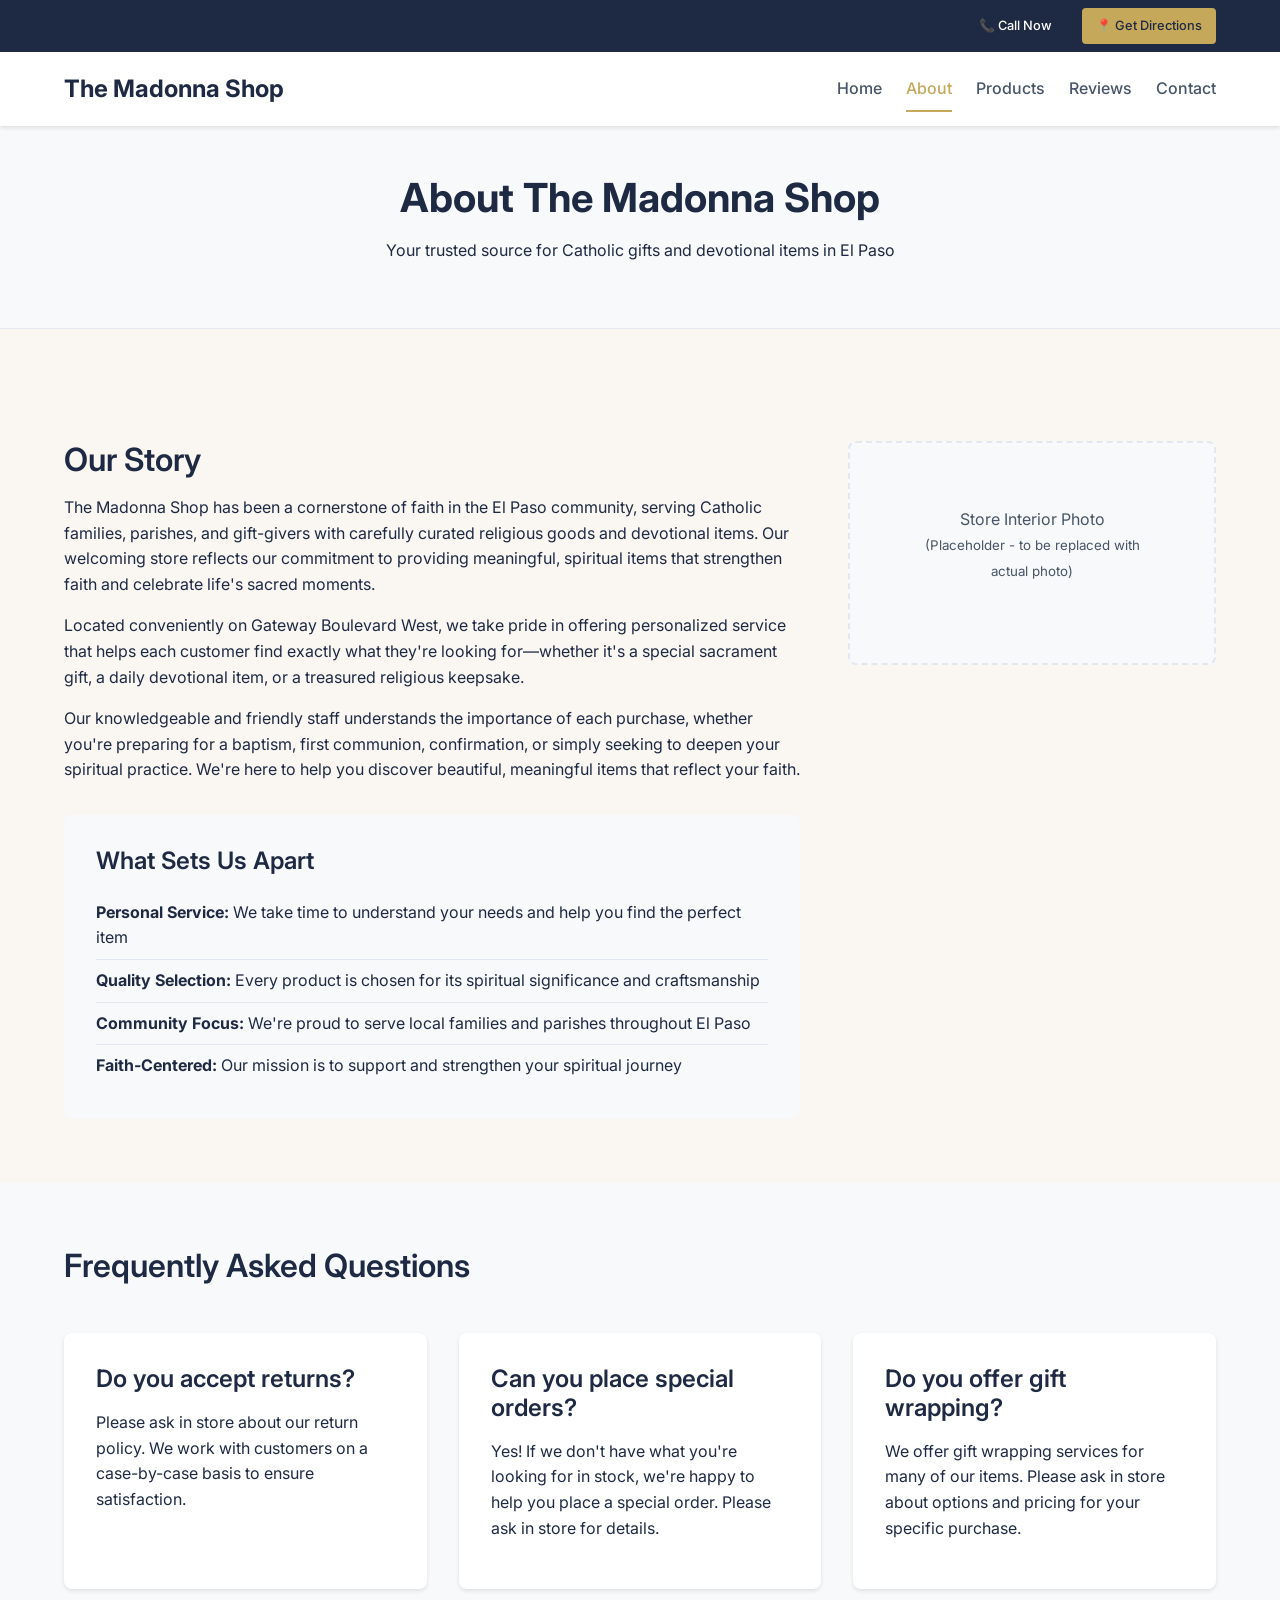
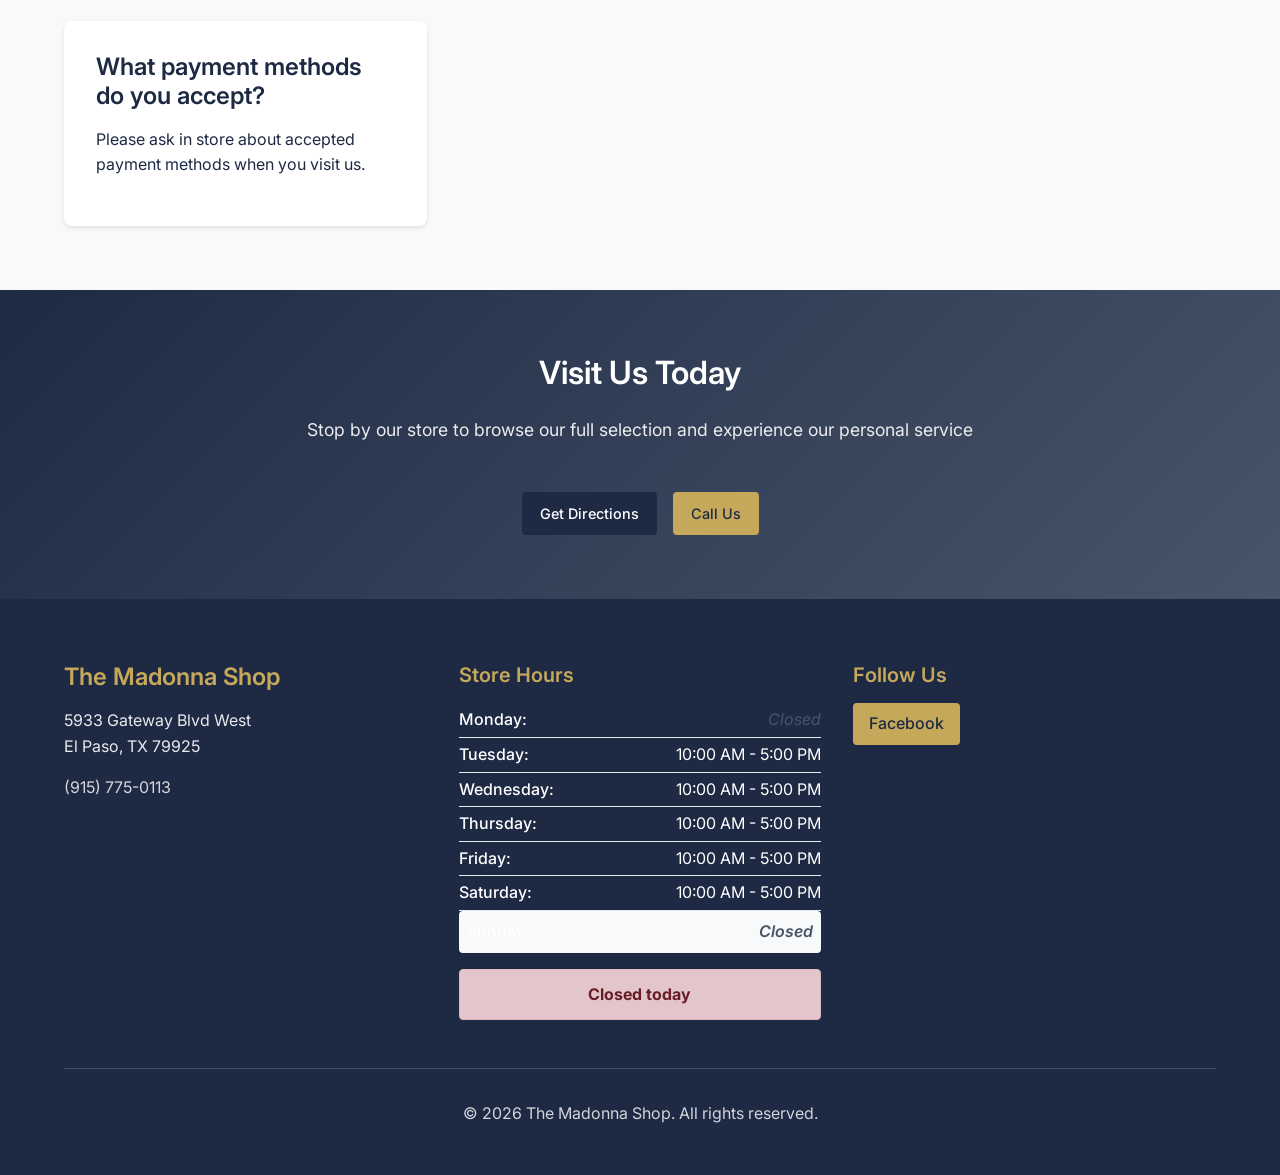
==== about.html @ 7d60f9de "Add foundational pages and structure for the Catholic gift shop website Create HTML files for index," ====
<!DOCTYPE html>
<html lang="en">
<head>
    <meta charset="UTF-8">
    <meta name="viewport" content="width=device-width, initial-scale=1.0">
    <title>About Us | The Madonna Shop - Catholic Religious Goods in El Paso</title>
    <meta name="description" content="Learn about The Madonna Shop, your local Catholic religious goods store in El Paso, TX. Family-oriented service since our founding.">
    
    <!-- Open Graph -->
    <meta property="og:title" content="About Us | The Madonna Shop - Catholic Religious Goods in El Paso">
    <meta property="og:description" content="Learn about The Madonna Shop, your local Catholic religious goods store in El Paso, TX.">
    <meta property="og:type" content="website">
    <meta property="og:url" content="https://themadonnashop.com/about">
    <meta property="og:image" content="https://themadonnashop.com/assets/store.jpg">
    
    <!-- Fonts -->
    <link rel="preconnect" href="https://fonts.googleapis.com">
    <link rel="preconnect" href="https://fonts.gstatic.com" crossorigin>
    <link href="https://fonts.googleapis.com/css2?family=Inter:wght@300;400;500;600;700&display=swap" rel="stylesheet">
    
    <!-- Styles -->
    <link rel="stylesheet" href="styles.css">
</head>
<body>
    <!-- Quick Actions Bar -->
    <div class="quick-actions">
        <div class="container">
            <a href="tel:+19157750113" class="btn btn-primary btn-sm">📞 Call Now</a>
            <a href="https://maps.google.com/?q=5933+Gateway+Blvd+West,+El+Paso,+TX+79925" target="_blank" class="btn btn-secondary btn-sm">📍 Get Directions</a>
        </div>
    </div>

    <!-- Header -->
    <header class="header">
        <div class="container">
            <div class="logo">
                <a href="/">The Madonna Shop</a>
            </div>
            <nav class="nav">
                <a href="/" class="nav-link">Home</a>
                <a href="/about.html" class="nav-link active">About</a>
                <a href="/products.html" class="nav-link">Products</a>
                <a href="/reviews.html" class="nav-link">Reviews</a>
                <a href="/contact.html" class="nav-link">Contact</a>
            </nav>
        </div>
    </header>

    <!-- Page Header -->
    <section class="page-hero">
        <div class="container">
            <h1>About The Madonna Shop</h1>
            <p>Your trusted source for Catholic gifts and devotional items in El Paso</p>
        </div>
    </section>

    <!-- About Content -->
    <section class="about-content">
        <div class="container">
            <div class="about-grid">
                <div class="about-text">
                    <h2>Our Story</h2>
                    <p>The Madonna Shop has been a cornerstone of faith in the El Paso community, serving Catholic families, parishes, and gift-givers with carefully curated religious goods and devotional items. Our welcoming store reflects our commitment to providing meaningful, spiritual items that strengthen faith and celebrate life's sacred moments.</p>
                    
                    <p>Located conveniently on Gateway Boulevard West, we take pride in offering personalized service that helps each customer find exactly what they're looking for—whether it's a special sacrament gift, a daily devotional item, or a treasured religious keepsake.</p>
                    
                    <p>Our knowledgeable and friendly staff understands the importance of each purchase, whether you're preparing for a baptism, first communion, confirmation, or simply seeking to deepen your spiritual practice. We're here to help you discover beautiful, meaningful items that reflect your faith.</p>

                    <div class="about-values">
                        <h3>What Sets Us Apart</h3>
                        <ul>
                            <li><strong>Personal Service:</strong> We take time to understand your needs and help you find the perfect item</li>
                            <li><strong>Quality Selection:</strong> Every product is chosen for its spiritual significance and craftsmanship</li>
                            <li><strong>Community Focus:</strong> We're proud to serve local families and parishes throughout El Paso</li>
                            <li><strong>Faith-Centered:</strong> Our mission is to support and strengthen your spiritual journey</li>
                        </ul>
                    </div>
                </div>
                
                <div class="about-image">
                    <div class="placeholder-image">
                        <p>Store Interior Photo<br><small>(Placeholder - to be replaced with actual photo)</small></p>
                    </div>
                </div>
            </div>
        </div>
    </section>

    <!-- FAQ Section -->
    <section class="faq-section">
        <div class="container">
            <h2>Frequently Asked Questions</h2>
            <div class="faq-grid">
                <div class="faq-item">
                    <h3>Do you accept returns?</h3>
                    <p>Please ask in store about our return policy. We work with customers on a case-by-case basis to ensure satisfaction.</p>
                </div>
                
                <div class="faq-item">
                    <h3>Can you place special orders?</h3>
                    <p>Yes! If we don't have what you're looking for in stock, we're happy to help you place a special order. Please ask in store for details.</p>
                </div>
                
                <div class="faq-item">
                    <h3>Do you offer gift wrapping?</h3>
                    <p>We offer gift wrapping services for many of our items. Please ask in store about options and pricing for your specific purchase.</p>
                </div>
                
                <div class="faq-item">
                    <h3>What payment methods do you accept?</h3>
                    <p>Please ask in store about accepted payment methods when you visit us.</p>
                </div>
            </div>
        </div>
    </section>

    <!-- Call to Action -->
    <section class="cta-section">
        <div class="container">
            <div class="cta-content">
                <h2>Visit Us Today</h2>
                <p>Stop by our store to browse our full selection and experience our personal service</p>
                <div class="cta-actions">
                    <a href="/contact.html" class="btn btn-primary">Get Directions</a>
                    <a href="tel:+19157750113" class="btn btn-secondary">Call Us</a>
                </div>
            </div>
        </div>
    </section>

    <!-- Footer -->
    <footer class="footer">
        <div class="container">
            <div class="footer-content">
                <div class="footer-section">
                    <h3>The Madonna Shop</h3>
                    <p>5933 Gateway Blvd West<br>El Paso, TX 79925</p>
                    <p><a href="tel:+19157750113">(915) 775-0113</a></p>
                </div>
                
                <div class="footer-section">
                    <h4>Store Hours</h4>
                    <div id="footer-hours"></div>
                </div>
                
                <div class="footer-section">
                    <h4>Follow Us</h4>
                    <a href="https://www.facebook.com/p/The-Madonna-Shop-61569876284552/" target="_blank" class="social-link">Facebook</a>
                </div>
            </div>
            
            <div class="footer-bottom">
                <p>&copy; <span id="current-year"></span> The Madonna Shop. All rights reserved.</p>
            </div>
        </div>
    </footer>

    <script src="script.js"></script>
</body>
</html>
---- styles.css ----
/* The Madonna Shop - CSS Styles */

/* CSS Variables - Catholic Store Color Scheme */
:root {
    --navy: #1E2A44;
    --gold: #C6A85B;
    --ivory: #FAF7F2;
    --slate: #475569;
    --white: #ffffff;
    --light-gray: #f8f9fa;
    --border-color: #e2e8f0;
    --shadow: 0 2px 4px rgba(0, 0, 0, 0.1);
    --shadow-hover: 0 4px 8px rgba(0, 0, 0, 0.15);
    
    /* Typography */
    --font-family: 'Inter', -apple-system, BlinkMacSystemFont, 'Segoe UI', Roboto, sans-serif;
    --font-size-base: 16px;
    --line-height-base: 1.6;
    
    /* Spacing */
    --spacing-xs: 0.5rem;
    --spacing-sm: 1rem;
    --spacing-md: 1.5rem;
    --spacing-lg: 2rem;
    --spacing-xl: 3rem;
    --spacing-xxl: 4rem;
    
    /* Breakpoints */
    --mobile: 480px;
    --tablet: 768px;
    --desktop: 1024px;
    --large: 1200px;
}

/* Reset and Base Styles */
* {
    margin: 0;
    padding: 0;
    box-sizing: border-box;
}

html {
    scroll-behavior: smooth;
}

body {
    font-family: var(--font-family);
    font-size: var(--font-size-base);
    line-height: var(--line-height-base);
    color: var(--navy);
    background-color: var(--ivory);
}

/* Container */
.container {
    width: 100%;
    max-width: 1200px;
    margin: 0 auto;
    padding: 0 var(--spacing-sm);
}

@media (min-width: 768px) {
    .container {
        padding: 0 var(--spacing-md);
    }
}

/* Typography */
h1, h2, h3, h4, h5, h6 {
    font-weight: 600;
    line-height: 1.2;
    margin-bottom: var(--spacing-sm);
    color: var(--navy);
}

h1 {
    font-size: 2.5rem;
    font-weight: 700;
}

h2 {
    font-size: 2rem;
}

h3 {
    font-size: 1.5rem;
}

h4 {
    font-size: 1.25rem;
}

p {
    margin-bottom: var(--spacing-sm);
}

a {
    color: var(--gold);
    text-decoration: none;
    transition: color 0.3s ease;
}

a:hover {
    color: var(--navy);
    text-decoration: underline;
}

/* Buttons */
.btn {
    display: inline-block;
    padding: var(--spacing-xs) var(--spacing-sm);
    background-color: var(--navy);
    color: var(--white);
    border: 2px solid var(--navy);
    border-radius: 4px;
    font-weight: 500;
    text-align: center;
    text-decoration: none;
    cursor: pointer;
    transition: all 0.3s ease;
    font-size: 0.9rem;
}

.btn:hover {
    background-color: var(--gold);
    border-color: var(--gold);
    color: var(--navy);
    text-decoration: none;
    transform: translateY(-1px);
    box-shadow: var(--shadow-hover);
}

.btn-primary {
    background-color: var(--navy);
    border-color: var(--navy);
    color: var(--white);
}

.btn-secondary {
    background-color: var(--gold);
    border-color: var(--gold);
    color: var(--navy);
}

.btn-secondary:hover {
    background-color: var(--navy);
    border-color: var(--navy);
    color: var(--white);
}

.btn-outline {
    background-color: transparent;
    color: var(--navy);
    border-color: var(--navy);
}

.btn-outline:hover {
    background-color: var(--navy);
    color: var(--white);
}

.btn-sm {
    padding: 0.375rem 0.75rem;
    font-size: 0.8rem;
}

.btn-lg {
    padding: var(--spacing-sm) var(--spacing-md);
    font-size: 1.1rem;
}

/* Quick Actions Bar */
.quick-actions {
    background-color: var(--navy);
    color: var(--white);
    padding: var(--spacing-xs) 0;
    position: sticky;
    top: 0;
    z-index: 100;
}

.quick-actions .container {
    display: flex;
    justify-content: center;
    gap: var(--spacing-sm);
}

@media (min-width: 768px) {
    .quick-actions .container {
        justify-content: flex-end;
    }
}

/* Header */
.header {
    background-color: var(--white);
    box-shadow: var(--shadow);
    padding: var(--spacing-sm) 0;
    position: sticky;
    top: 40px;
    z-index: 90;
}

.header .container {
    display: flex;
    align-items: center;
    justify-content: space-between;
}

.logo a {
    font-size: 1.5rem;
    font-weight: 700;
    color: var(--navy);
    text-decoration: none;
}

.logo a:hover {
    color: var(--gold);
    text-decoration: none;
}

.nav {
    display: flex;
    gap: var(--spacing-md);
}

.nav-link {
    color: var(--slate);
    font-weight: 500;
    padding: var(--spacing-xs) 0;
    position: relative;
}

.nav-link:hover,
.nav-link.active {
    color: var(--gold);
    text-decoration: none;
}

.nav-link.active::after {
    content: '';
    position: absolute;
    bottom: -2px;
    left: 0;
    right: 0;
    height: 2px;
    background-color: var(--gold);
}

@media (max-width: 767px) {
    .nav {
        gap: var(--spacing-sm);
        font-size: 0.9rem;
    }
}

/* Hero Section */
.hero {
    background: linear-gradient(135deg, var(--navy) 0%, var(--slate) 100%);
    color: var(--white);
    padding: var(--spacing-xxl) 0;
    text-align: center;
}

.hero-content h1 {
    color: var(--white);
    margin-bottom: var(--spacing-md);
}

.hero-subtitle {
    font-size: 1.2rem;
    margin-bottom: var(--spacing-xl);
    opacity: 0.9;
}

.hero-actions {
    display: flex;
    gap: var(--spacing-sm);
    justify-content: center;
    flex-wrap: wrap;
}

@media (max-width: 767px) {
    .hero {
        padding: var(--spacing-xl) 0;
    }
    
    .hero h1 {
        font-size: 2rem;
    }
    
    .hero-subtitle {
        font-size: 1.1rem;
    }
    
    .hero-actions {
        flex-direction: column;
        align-items: center;
    }
}

/* Page Hero (for internal pages) */
.page-hero {
    background-color: var(--light-gray);
    padding: var(--spacing-xl) 0;
    text-align: center;
    border-bottom: 1px solid var(--border-color);
}

.page-hero h1 {
    margin-bottom: var(--spacing-sm);
}

/* Sections */
.popular-items,
.why-shop,
.visit-us,
.about-content,
.products-section,
.contact-content,
.review-actions,
.privacy-content {
    padding: var(--spacing-xxl) 0;
}

/* Grid Layouts */
.items-grid,
.benefits-grid,
.products-grid {
    display: grid;
    grid-template-columns: repeat(auto-fit, minmax(280px, 1fr));
    gap: var(--spacing-lg);
    margin-top: var(--spacing-xl);
}

.item-card,
.benefit,
.product-category {
    background-color: var(--white);
    padding: var(--spacing-lg);
    border-radius: 8px;
    box-shadow: var(--shadow);
    text-align: center;
    transition: transform 0.3s ease, box-shadow 0.3s ease;
}

.item-card:hover,
.benefit:hover,
.product-category:hover {
    transform: translateY(-4px);
    box-shadow: var(--shadow-hover);
}

.item-icon,
.benefit-icon,
.category-icon {
    font-size: 3rem;
    margin-bottom: var(--spacing-sm);
    display: block;
}

/* Visit Us Section */
.visit-content {
    display: grid;
    grid-template-columns: 1fr;
    gap: var(--spacing-xl);
    align-items: start;
}

@media (min-width: 768px) {
    .visit-content {
        grid-template-columns: 1fr 1fr;
    }
}

.contact-info {
    display: grid;
    gap: var(--spacing-md);
    margin: var(--spacing-lg) 0;
}

.contact-item {
    padding: var(--spacing-sm);
    background-color: var(--white);
    border-radius: 4px;
    border-left: 4px solid var(--gold);
}

.visit-actions {
    display: flex;
    gap: var(--spacing-sm);
    flex-wrap: wrap;
}

.visit-map iframe {
    border-radius: 8px;
    width: 100%;
}

/* About Page Styles */
.about-grid {
    display: grid;
    grid-template-columns: 1fr;
    gap: var(--spacing-xl);
    margin-top: var(--spacing-xl);
}

@media (min-width: 768px) {
    .about-grid {
        grid-template-columns: 2fr 1fr;
    }
}

.about-values {
    margin-top: var(--spacing-lg);
    padding: var(--spacing-lg);
    background-color: var(--light-gray);
    border-radius: 8px;
}

.about-values ul {
    list-style: none;
    margin-top: var(--spacing-sm);
}

.about-values li {
    padding: var(--spacing-xs) 0;
    border-bottom: 1px solid var(--border-color);
}

.about-values li:last-child {
    border-bottom: none;
}

.placeholder-image {
    background-color: var(--light-gray);
    border: 2px dashed var(--border-color);
    padding: var(--spacing-xxl);
    text-align: center;
    border-radius: 8px;
    color: var(--slate);
}

/* FAQ Section */
.faq-section {
    background-color: var(--light-gray);
    padding: var(--spacing-xxl) 0;
}

.faq-grid {
    display: grid;
    grid-template-columns: repeat(auto-fit, minmax(300px, 1fr));
    gap: var(--spacing-lg);
    margin-top: var(--spacing-xl);
}

.faq-item {
    background-color: var(--white);
    padding: var(--spacing-lg);
    border-radius: 8px;
    box-shadow: var(--shadow);
}

/* Contact Page Styles */
.contact-actions {
    background-color: var(--light-gray);
    padding: var(--spacing-lg) 0;
    text-align: center;
}

.action-buttons {
    display: flex;
    gap: var(--spacing-sm);
    justify-content: center;
    flex-wrap: wrap;
}

.contact-grid {
    display: grid;
    grid-template-columns: 1fr;
    gap: var(--spacing-xl);
    margin-top: var(--spacing-xl);
}

@media (min-width: 768px) {
    .contact-grid {
        grid-template-columns: 1fr 1fr;
    }
}

.contact-card {
    background-color: var(--white);
    padding: var(--spacing-lg);
    border-radius: 8px;
    box-shadow: var(--shadow);
}

.info-item {
    margin-bottom: var(--spacing-md);
    padding-bottom: var(--spacing-md);
    border-bottom: 1px solid var(--border-color);
}

.info-item:last-child {
    border-bottom: none;
    margin-bottom: 0;
}

/* Contact Form */
.contact-form {
    background-color: var(--white);
    padding: var(--spacing-lg);
    border-radius: 8px;
    box-shadow: var(--shadow);
}

.form-group {
    margin-bottom: var(--spacing-md);
}

.form-group label {
    display: block;
    margin-bottom: var(--spacing-xs);
    font-weight: 500;
    color: var(--navy);
}

.form-group input,
.form-group textarea {
    width: 100%;
    padding: var(--spacing-sm);
    border: 2px solid var(--border-color);
    border-radius: 4px;
    font-family: inherit;
    font-size: inherit;
    transition: border-color 0.3s ease;
}

.form-group input:focus,
.form-group textarea:focus {
    outline: none;
    border-color: var(--gold);
}

.success-message {
    background-color: #d4edda;
    color: #155724;
    padding: var(--spacing-md);
    border-radius: 4px;
    border: 1px solid #c3e6cb;
    margin-top: var(--spacing-md);
}

/* Map Section */
.map-section {
    background-color: var(--light-gray);
    padding: var(--spacing-xxl) 0;
}

.map-container {
    margin-top: var(--spacing-lg);
    border-radius: 8px;
    overflow: hidden;
    box-shadow: var(--shadow);
}

/* Reviews Page Styles */
.review-actions {
    text-align: center;
}

.review-buttons {
    display: flex;
    gap: var(--spacing-sm);
    justify-content: center;
    flex-wrap: wrap;
    margin: var(--spacing-xl) 0;
}

.review-note {
    background-color: var(--light-gray);
    padding: var(--spacing-md);
    border-radius: 4px;
    margin-top: var(--spacing-lg);
}

.qr-section {
    background-color: var(--light-gray);
    padding: var(--spacing-xxl) 0;
}

.qr-content {
    text-align: center;
}

.qr-container {
    margin: var(--spacing-xl) 0;
}

.qr-placeholder {
    display: inline-block;
}

.qr-image {
    width: 200px;
    height: 200px;
    background-color: var(--white);
    border: 2px dashed var(--border-color);
    display: flex;
    align-items: center;
    justify-content: center;
    text-align: center;
    margin: 0 auto var(--spacing-sm);
    border-radius: 8px;
    color: var(--slate);
}

.qr-instructions {
    color: var(--slate);
    font-size: 0.9rem;
}

.qr-download {
    margin-top: var(--spacing-lg);
}

.download-note {
    font-size: 0.9rem;
    color: var(--slate);
    margin-top: var(--spacing-xs);
}

.connect-section {
    padding: var(--spacing-xxl) 0;
}

.connect-grid {
    display: grid;
    grid-template-columns: repeat(auto-fit, minmax(280px, 1fr));
    gap: var(--spacing-lg);
    margin-top: var(--spacing-xl);
}

.connect-item {
    background-color: var(--white);
    padding: var(--spacing-lg);
    border-radius: 8px;
    box-shadow: var(--shadow);
    text-align: center;
}

.thank-you-section {
    background-color: var(--light-gray);
    padding: var(--spacing-xxl) 0;
}

.gratitude-points {
    display: grid;
    gap: var(--spacing-md);
    margin-top: var(--spacing-lg);
}

.gratitude-item {
    background-color: var(--white);
    padding: var(--spacing-md);
    border-radius: 4px;
    border-left: 4px solid var(--gold);
}

/* Privacy Page */
.privacy-text {
    max-width: 800px;
    margin: 0 auto;
    line-height: 1.7;
}

.privacy-text h2 {
    margin-top: var(--spacing-xl);
    margin-bottom: var(--spacing-md);
    color: var(--navy);
}

.privacy-text h3 {
    margin-top: var(--spacing-lg);
    margin-bottom: var(--spacing-sm);
    color: var(--slate);
}

.privacy-text ul {
    margin-bottom: var(--spacing-md);
    padding-left: var(--spacing-lg);
}

.privacy-text li {
    margin-bottom: var(--spacing-xs);
}

.contact-details {
    background-color: var(--light-gray);
    padding: var(--spacing-md);
    border-radius: 4px;
    margin: var(--spacing-lg) 0;
}

/* CTA Sections */
.cta-section {
    background: linear-gradient(135deg, var(--navy) 0%, var(--slate) 100%);
    color: var(--white);
    padding: var(--spacing-xxl) 0;
    text-align: center;
}

.cta-content h2 {
    color: var(--white);
    margin-bottom: var(--spacing-md);
}

.cta-content p {
    font-size: 1.1rem;
    margin-bottom: var(--spacing-xl);
    opacity: 0.9;
}

.cta-actions {
    display: flex;
    gap: var(--spacing-sm);
    justify-content: center;
    flex-wrap: wrap;
}

.special-orders {
    background-color: var(--light-gray);
    padding: var(--spacing-xxl) 0;
}

.special-orders-content {
    text-align: center;
}

.special-features {
    display: grid;
    grid-template-columns: repeat(auto-fit, minmax(250px, 1fr));
    gap: var(--spacing-lg);
    margin: var(--spacing-xl) 0;
}

.feature {
    background-color: var(--white);
    padding: var(--spacing-md);
    border-radius: 8px;
    box-shadow: var(--shadow);
}

.special-actions {
    display: flex;
    gap: var(--spacing-sm);
    justify-content: center;
    flex-wrap: wrap;
    margin-top: var(--spacing-xl);
}

/* Footer */
.footer {
    background-color: var(--navy);
    color: var(--white);
    padding: var(--spacing-xxl) 0 var(--spacing-lg);
}

.footer-content {
    display: grid;
    grid-template-columns: repeat(auto-fit, minmax(250px, 1fr));
    gap: var(--spacing-lg);
    margin-bottom: var(--spacing-lg);
}

.footer-section h3,
.footer-section h4 {
    color: var(--gold);
    margin-bottom: var(--spacing-sm);
}

.footer-section p,
.footer-section a {
    color: var(--white);
    opacity: 0.9;
}

.footer-section a:hover {
    opacity: 1;
    color: var(--gold);
    text-decoration: none;
}

.social-link {
    display: inline-block;
    padding: var(--spacing-xs) var(--spacing-sm);
    background-color: var(--gold);
    color: var(--navy) !important;
    border-radius: 4px;
    font-weight: 500;
    transition: all 0.3s ease;
    opacity: 1 !important;
}

.social-link:hover {
    background-color: var(--white);
    transform: translateY(-1px);
    text-decoration: none;
}

.footer-bottom {
    text-align: center;
    padding-top: var(--spacing-lg);
    border-top: 1px solid var(--slate);
    color: var(--white);
    opacity: 0.8;
}

/* Responsive Typography */
@media (max-width: 767px) {
    h1 {
        font-size: 2rem;
    }
    
    h2 {
        font-size: 1.75rem;
    }
    
    h3 {
        font-size: 1.25rem;
    }
    
    .items-grid,
    .benefits-grid,
    .products-grid {
        grid-template-columns: 1fr;
    }
}

/* Accessibility */
.btn:focus,
input:focus,
textarea:focus {
    outline: 2px solid var(--gold);
    outline-offset: 2px;
}

/* Print Styles */
@media print {
    .quick-actions,
    .header,
    .footer {
        display: none;
    }
    
    body {
        background-color: white;
        color: black;
    }
    
    .hero {
        background: none;
        color: black;
    }
}
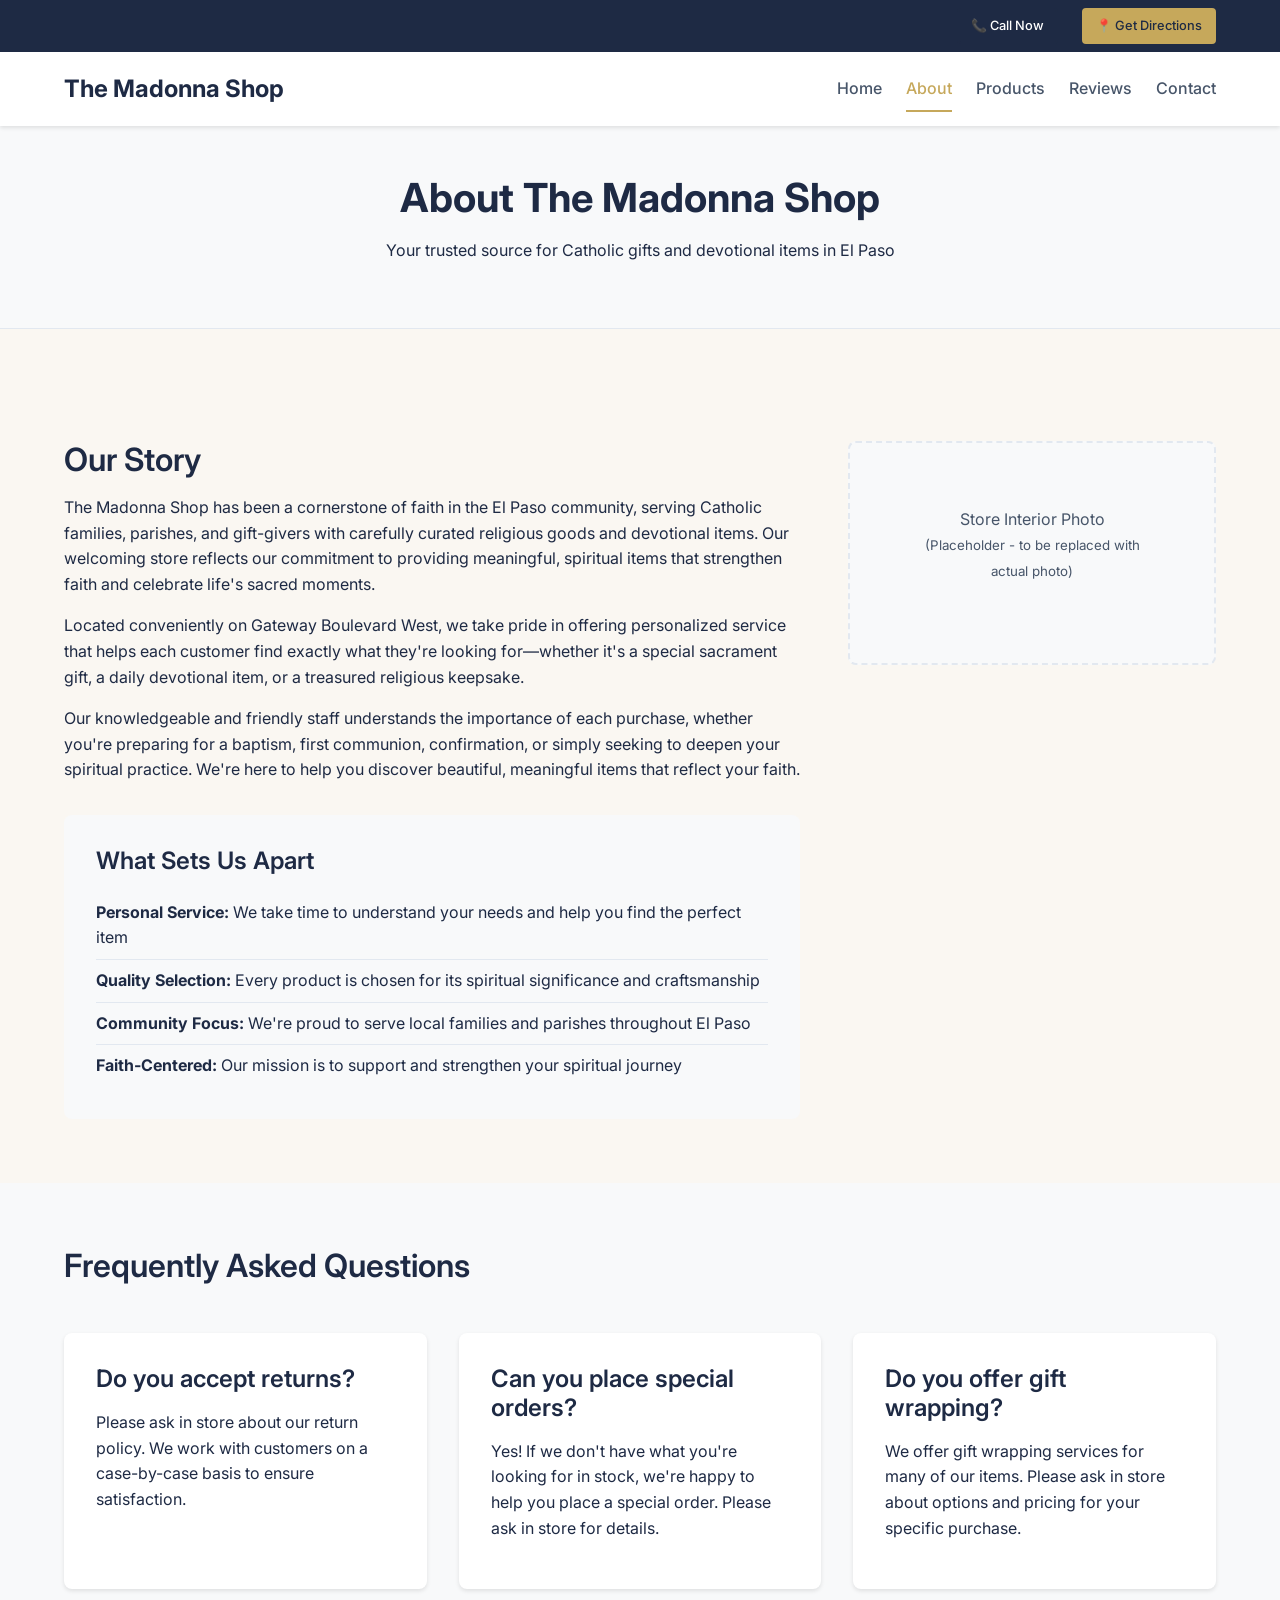
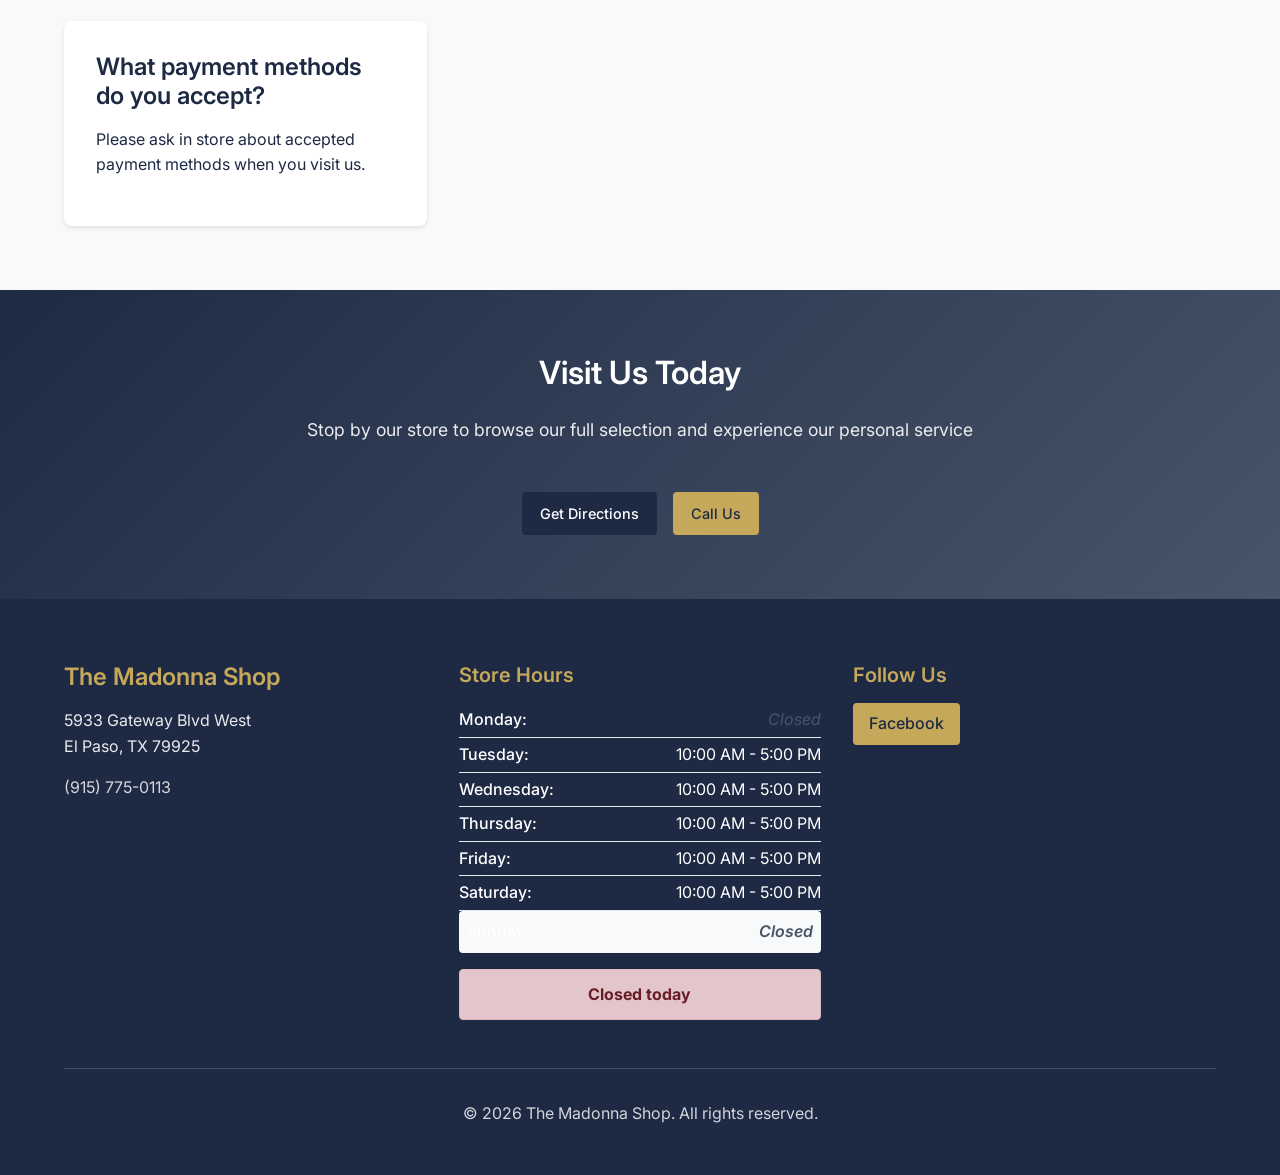
==== commit 5b4567a8: "Update website appearance with new hero image and favicon Implement a new hero image and favicon acr" ====
--- a/about.html
+++ b/about.html
@@ -11,7 +11,11 @@
     <meta property="og:description" content="Learn about The Madonna Shop, your local Catholic religious goods store in El Paso, TX.">
     <meta property="og:type" content="website">
     <meta property="og:url" content="https://themadonnashop.com/about">
-    <meta property="og:image" content="https://themadonnashop.com/assets/store.jpg">
+    <meta property="og:image" content="/assets/hero-image.jpg">
+    
+    <!-- Favicon -->
+    <link rel="icon" type="image/x-icon" href="/assets/favicon.ico">
+    <link rel="shortcut icon" href="/assets/favicon.ico">
     
     <!-- Fonts -->
     <link rel="preconnect" href="https://fonts.googleapis.com">
--- a/styles.css
+++ b/styles.css
@@ -182,12 +182,25 @@
 .quick-actions .container {
     display: flex;
     justify-content: center;
-    gap: var(--spacing-sm);
+    gap: var(--spacing-md);
 }
 
 @media (min-width: 768px) {
     .quick-actions .container {
         justify-content: flex-end;
+    }
+}
+
+@media (max-width: 767px) {
+    .quick-actions .container {
+        flex-direction: column;
+        align-items: center;
+        gap: var(--spacing-sm);
+    }
+    
+    .quick-actions .btn {
+        width: 100%;
+        max-width: 250px;
     }
 }
 
@@ -256,10 +269,16 @@
 
 /* Hero Section */
 .hero {
-    background: linear-gradient(135deg, var(--navy) 0%, var(--slate) 100%);
+    background: linear-gradient(135deg, rgba(30, 42, 68, 0.85) 0%, rgba(71, 85, 105, 0.85) 100%), url('assets/hero-image.jpg');
+    background-size: cover;
+    background-position: center;
+    background-attachment: fixed;
     color: var(--white);
     padding: var(--spacing-xxl) 0;
     text-align: center;
+    min-height: 60vh;
+    display: flex;
+    align-items: center;
 }
 
 .hero-content h1 {
@@ -275,14 +294,20 @@
 
 .hero-actions {
     display: flex;
-    gap: var(--spacing-sm);
+    gap: var(--spacing-md);
     justify-content: center;
     flex-wrap: wrap;
+}
+
+.hero-content {
+    width: 100%;
 }
 
 @media (max-width: 767px) {
     .hero {
         padding: var(--spacing-xl) 0;
+        background-attachment: scroll;
+        min-height: 50vh;
     }
     
     .hero h1 {
@@ -296,6 +321,13 @@
     .hero-actions {
         flex-direction: column;
         align-items: center;
+        gap: var(--spacing-md);
+    }
+    
+    .hero-actions .btn {
+        width: 100%;
+        max-width: 300px;
+        padding: var(--spacing-md) var(--spacing-lg);
     }
 }
 
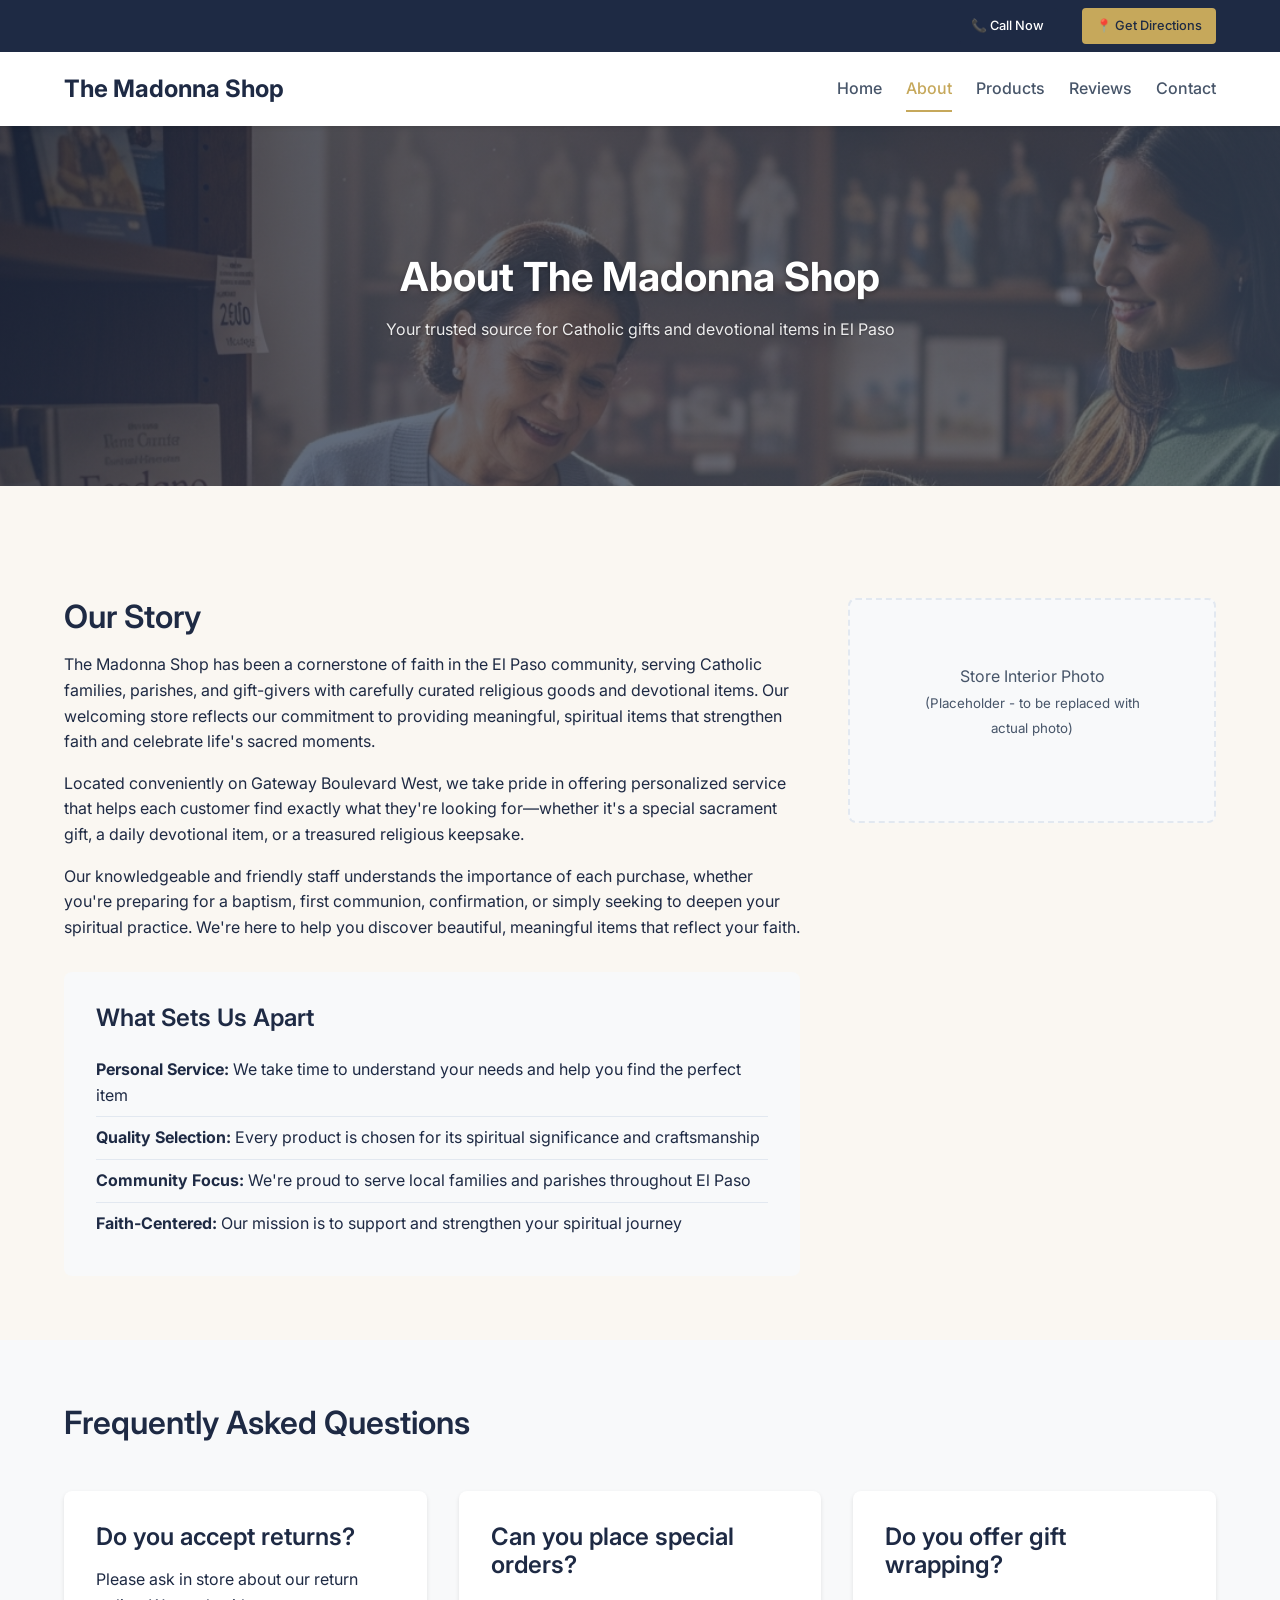
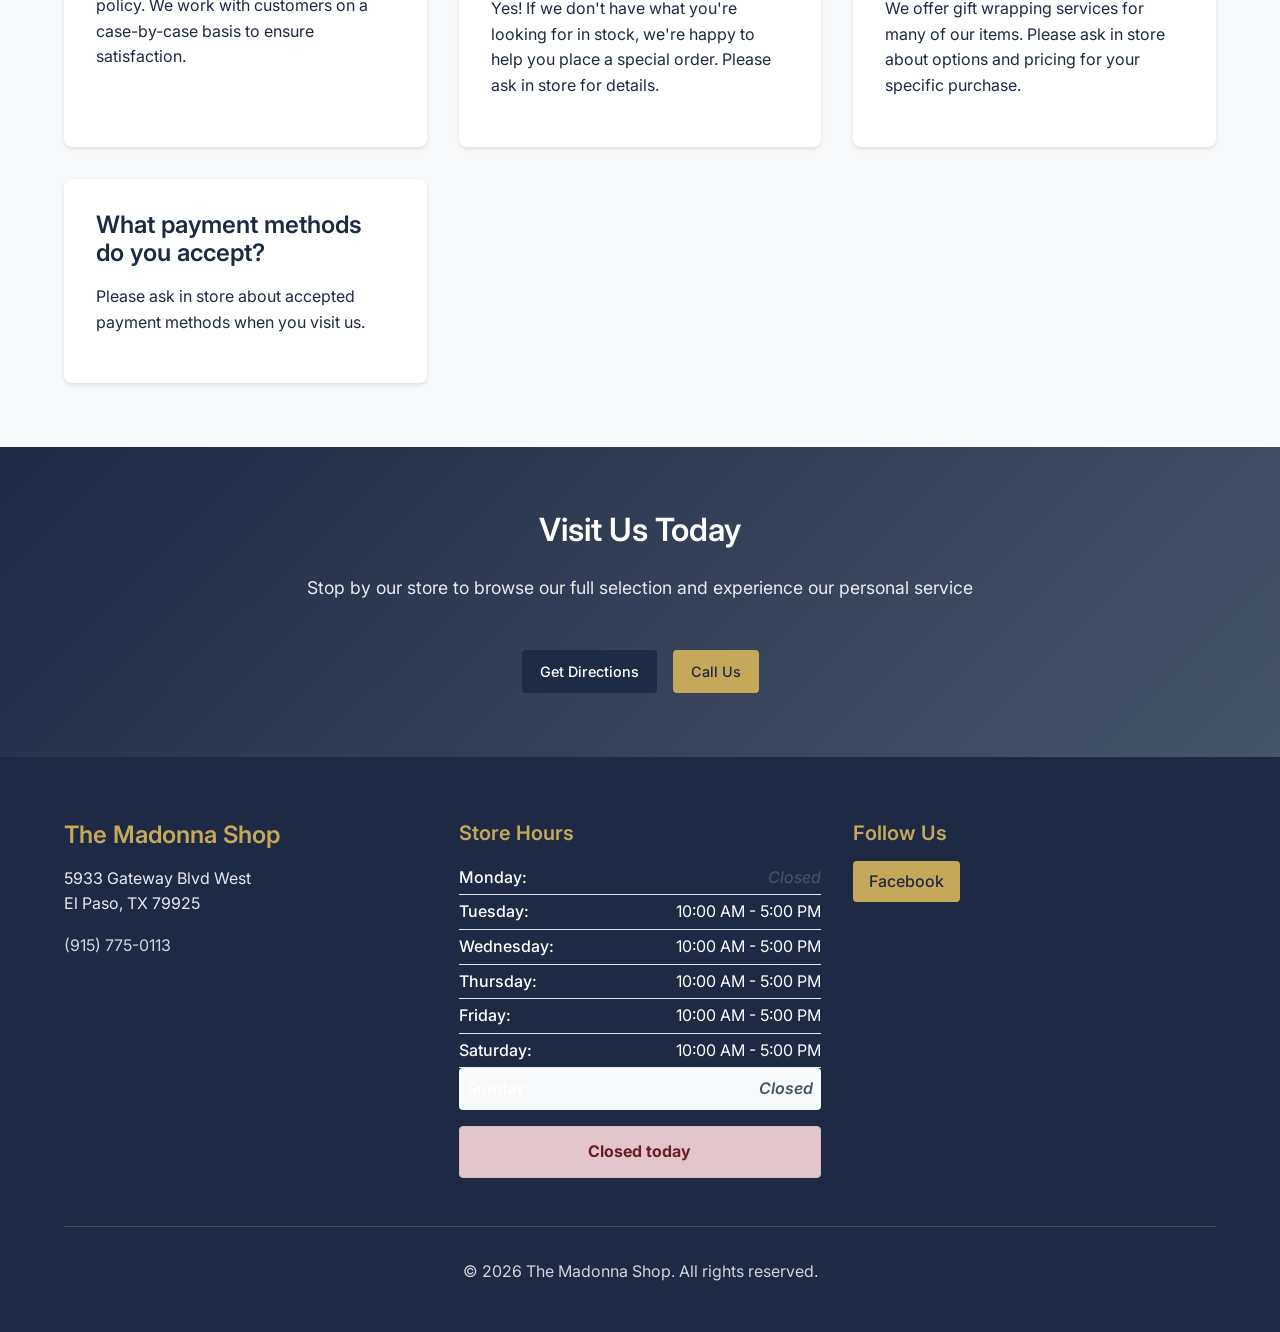
==== commit 2a09d2c2: "Add unique hero images and styling to each page of the website Update HTML meta tags and CSS to incl" ====
--- a/about.html
+++ b/about.html
@@ -11,7 +11,7 @@
     <meta property="og:description" content="Learn about The Madonna Shop, your local Catholic religious goods store in El Paso, TX.">
     <meta property="og:type" content="website">
     <meta property="og:url" content="https://themadonnashop.com/about">
-    <meta property="og:image" content="/assets/hero-image.jpg">
+    <meta property="og:image" content="/assets/about-hero.jpg">
     
     <!-- Favicon -->
     <link rel="icon" type="image/x-icon" href="/assets/favicon.ico">
@@ -25,7 +25,7 @@
     <!-- Styles -->
     <link rel="stylesheet" href="styles.css">
 </head>
-<body>
+<body class="about-page">
     <!-- Quick Actions Bar -->
     <div class="quick-actions">
         <div class="container">
--- a/styles.css
+++ b/styles.css
@@ -333,14 +333,61 @@
 
 /* Page Hero (for internal pages) */
 .page-hero {
-    background-color: var(--light-gray);
-    padding: var(--spacing-xl) 0;
-    text-align: center;
-    border-bottom: 1px solid var(--border-color);
+    background: linear-gradient(135deg, rgba(30, 42, 68, 0.75) 0%, rgba(71, 85, 105, 0.75) 100%), var(--light-gray);
+    background-size: cover;
+    background-position: center;
+    background-attachment: fixed;
+    padding: var(--spacing-xxl) 0;
+    text-align: center;
+    color: var(--white);
+    min-height: 40vh;
+    display: flex;
+    align-items: center;
+}
+
+.page-hero .container {
+    width: 100%;
 }
 
 .page-hero h1 {
     margin-bottom: var(--spacing-sm);
+    color: var(--white);
+    text-shadow: 0 2px 4px rgba(0, 0, 0, 0.3);
+}
+
+.page-hero p {
+    color: var(--white);
+    opacity: 0.9;
+    text-shadow: 0 1px 2px rgba(0, 0, 0, 0.3);
+}
+
+/* Page-specific hero backgrounds */
+.about-page .page-hero {
+    background-image: linear-gradient(135deg, rgba(30, 42, 68, 0.75) 0%, rgba(71, 85, 105, 0.75) 100%), url('assets/about-hero.jpg');
+}
+
+.products-page .page-hero {
+    background-image: linear-gradient(135deg, rgba(30, 42, 68, 0.75) 0%, rgba(71, 85, 105, 0.75) 100%), url('assets/products-hero.jpg');
+}
+
+.contact-page .page-hero {
+    background-image: linear-gradient(135deg, rgba(30, 42, 68, 0.75) 0%, rgba(71, 85, 105, 0.75) 100%), url('assets/contact-hero.jpg');
+}
+
+.reviews-page .page-hero {
+    background-image: linear-gradient(135deg, rgba(30, 42, 68, 0.75) 0%, rgba(71, 85, 105, 0.75) 100%), url('assets/reviews-hero.jpg');
+}
+
+.privacy-page .page-hero {
+    background-image: linear-gradient(135deg, rgba(30, 42, 68, 0.75) 0%, rgba(71, 85, 105, 0.75) 100%), url('assets/privacy-hero.jpg');
+}
+
+@media (max-width: 767px) {
+    .page-hero {
+        background-attachment: scroll;
+        min-height: 30vh;
+        padding: var(--spacing-lg) 0;
+    }
 }
 
 /* Sections */
